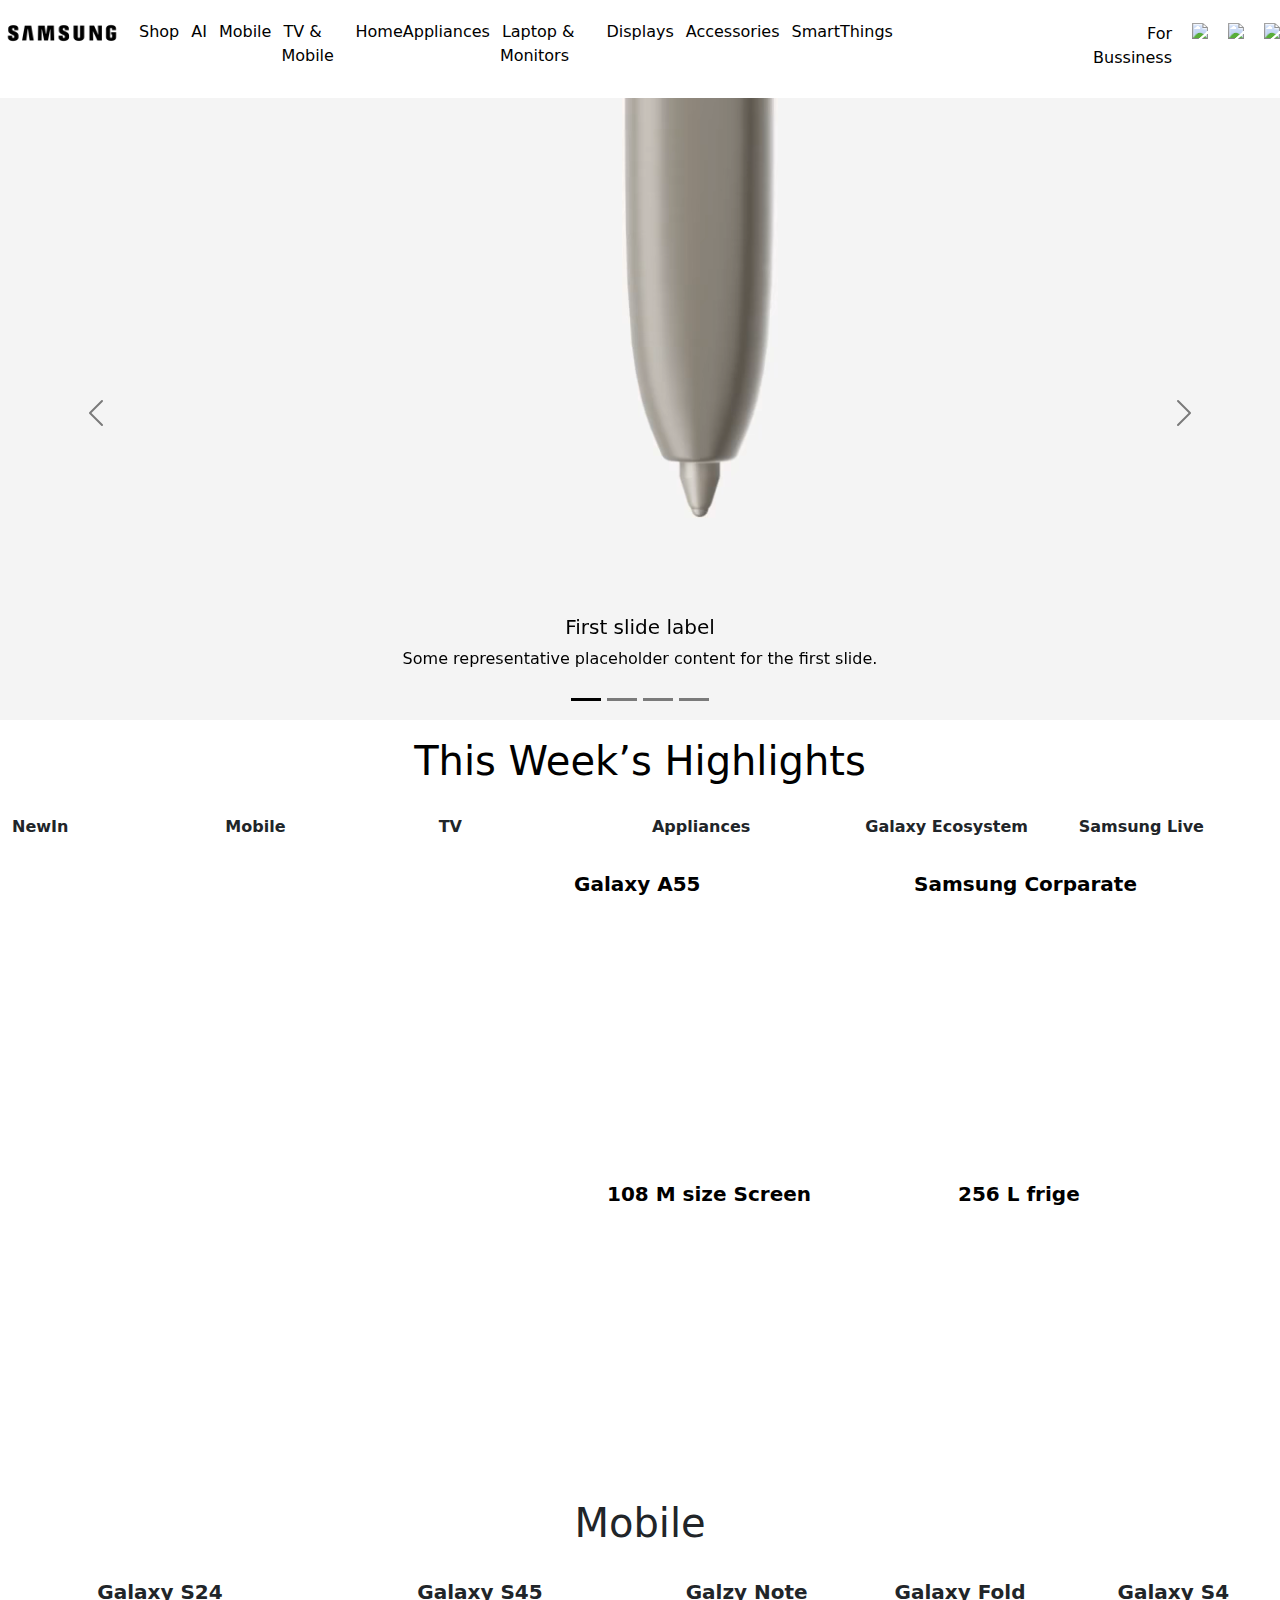
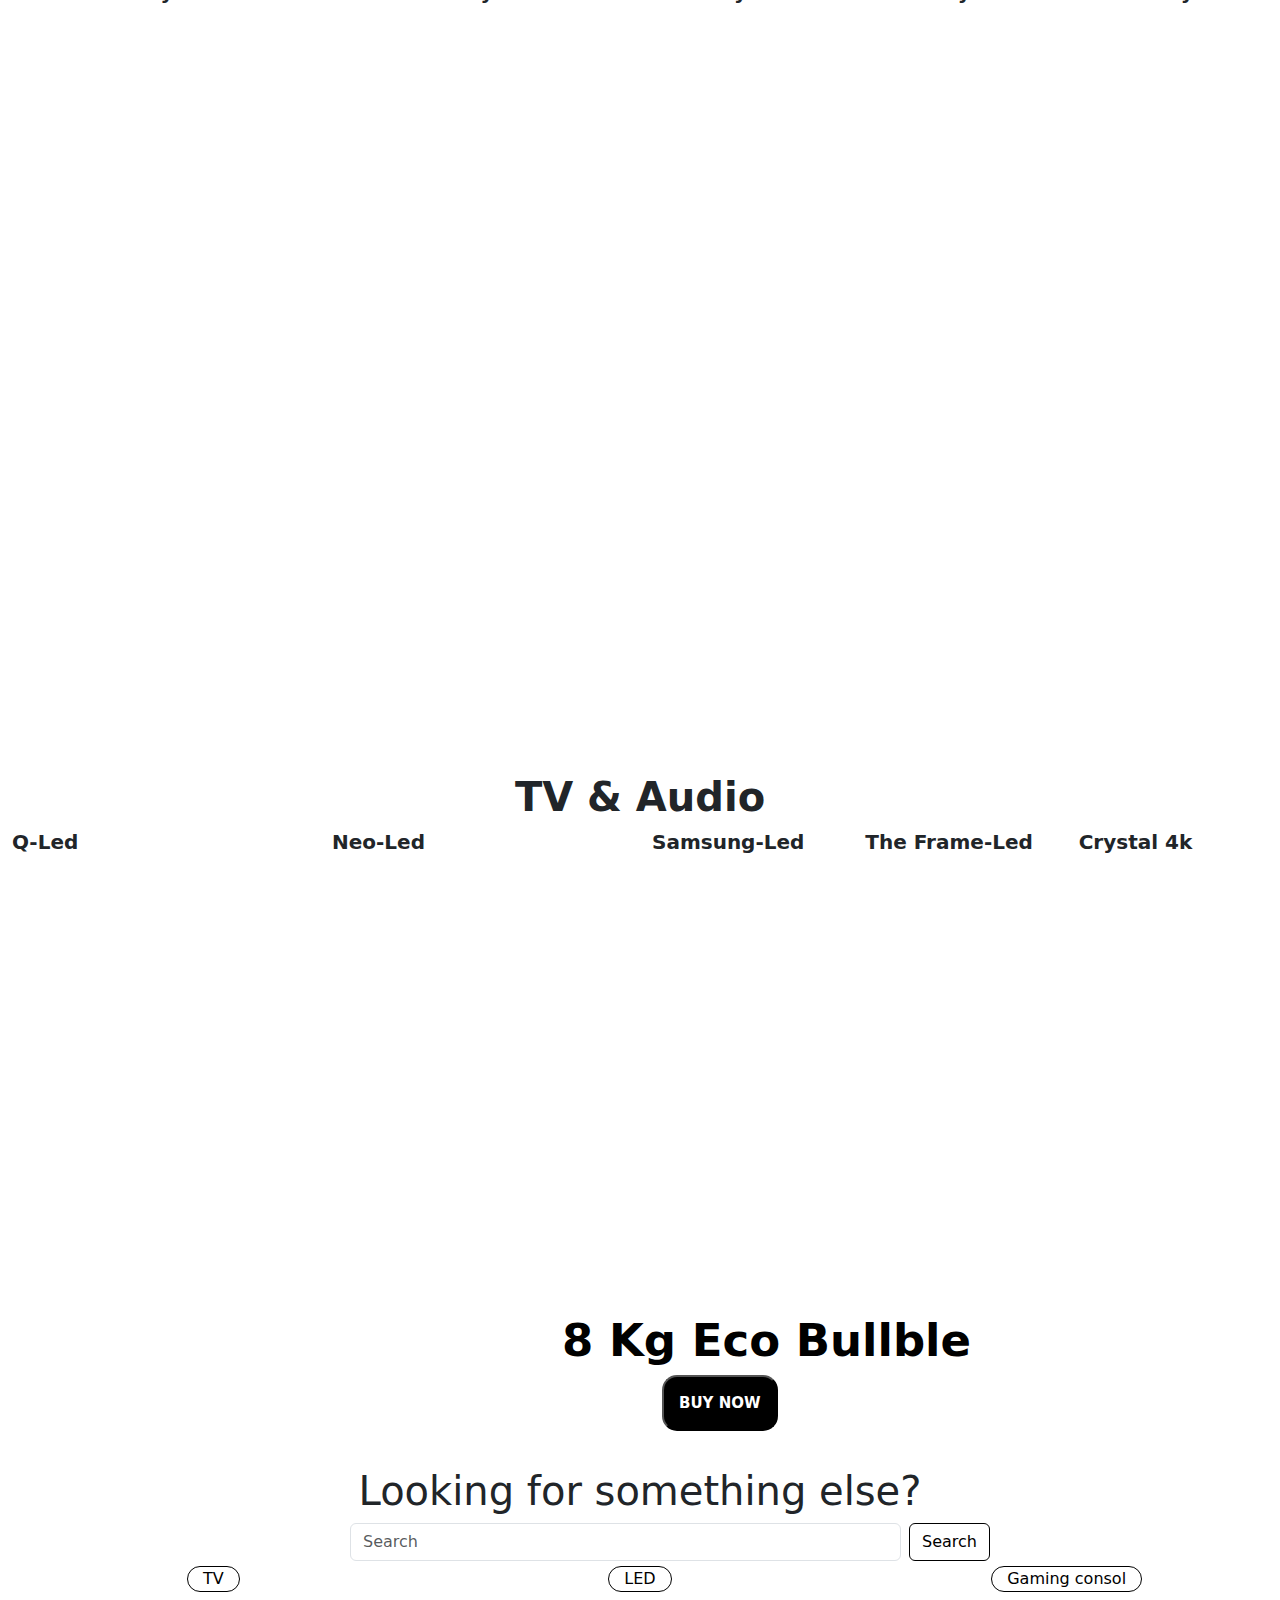
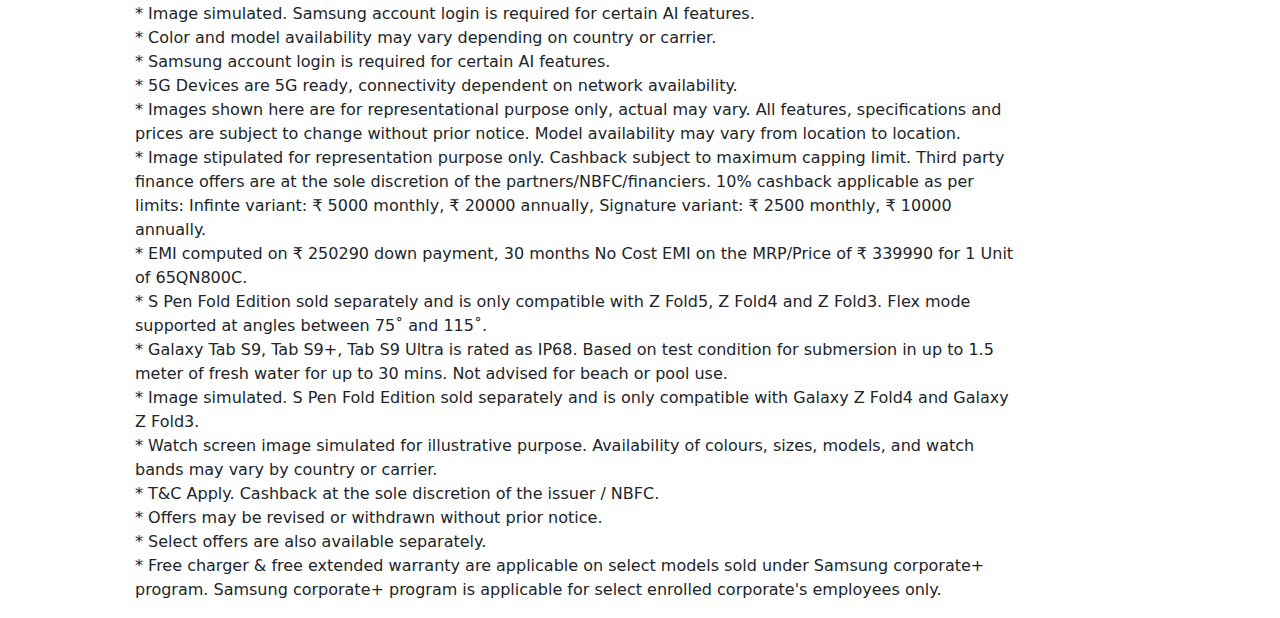
==== index.html @ 86fd4c71 "Add files via upload" ====
<!DOCTYPE html>
<html lang="en">
<head>
    <meta charset="UTF-8">
    <meta name="viewport" content="width=device-width, initial-scale=1.0">
    <title>Samsung</title>
    <link rel="stylesheet" href="css/samsung.css">
    <link href="https://cdn.jsdelivr.net/npm/bootstrap@5.3.3/dist/css/bootstrap.min.css" rel="stylesheet" integrity="sha384-QWTKZyjpPEjISv5WaRU9OFeRpok6YctnYmDr5pNlyT2bRjXh0JMhjY6hW+ALEwIH" crossorigin="anonymous">
</head>
<body>
    <script src="https://cdn.jsdelivr.net/npm/bootstrap@5.3.3/dist/js/bootstrap.bundle.min.js" integrity="sha384-YvpcrYf0tY3lHB60NNkmXc5s9fDVZLESaAA55NDzOxhy9GkcIdslK1eN7N6jIeHz" crossorigin="anonymous"></script>   
    
    <div class="nav12">
      <div class="navbar2">
            <div><a href="apple.html" target="_blank"><img src="img/samsung-1-logo-png-transparent.png"></a></div>
            <div><a href="#">Shop</a></div>
            <div><a href="#">AI</a></div>
            <div><a href="#">Mobile</a></div>
            <div><a href="#">TV & Mobile</a></div>
            <div><a href="#">HomeAppliances</a></div>
            <div><a href="#">Laptop & Monitors</a></div>
            <div><a href="#">Displays</a></div>
            <div><a href="#">Accessories</a></div>
            <div><a href="#">SmartThings</a></div>
      </div>

  <div class="Partt">
      <div><a href="#">For Bussiness</a></div>
      <div><a href="#"><img src="https://cdn-icons-png.flaticon.com/128/54/54481.png"></a></div>
      <div><a href="#"><img src="https://cdn-icons-png.flaticon.com/128/711/711897.png"></a></div>
      <div><a href="#"><img src="https://cdn-icons-png.flaticon.com/128/456/456212.png"></a></div>
  </div>
</div>
                       <!-- Crousal -->
    <div id="carouselExampleDark" class="carousel carousel-dark slide">
        <div class="carousel-indicators">
          <button type="button" data-bs-target="#carouselExampleDark" data-bs-slide-to="0" class="active" aria-current="true" aria-label="Slide 1"></button>
          <button type="button" data-bs-target="#carouselExampleDark" data-bs-slide-to="1" aria-label="Slide 2"></button>
          <button type="button" data-bs-target="#carouselExampleDark" data-bs-slide-to="2" aria-label="Slide 3"></button>
          <button type="button" data-bs-target="#carouselExampleDark" data-bs-slide-to="3" aria-label="Slide 4"></button>
        </div>
        <div class="carousel-inner">
          <div class="carousel-item active" data-bs-interval="10000">
            <video autoplay loop src="video/HOME_S24_Series_Main-KV_1440x640_pc.webm"width=1400px alt="logo"></video>
            
            <div class="carousel-caption d-none d-md-block">
              <h5>First slide label</h5>
              <p>Some representative placeholder content for the first slide.</p>
            </div>
          </div>
          <div class="carousel-item" data-bs-interval="2000">
            <img src="https://images.samsung.com/is/image/samsung/assets/in/home/Neo_Qled_8K_Without-Text_1440X6401.jpg?imwidth=1366"width=1366px class="d-block w-100" alt="...">
            <div class="carousel-caption d-none d-md-block">
              <h5>Second slide label</h5>
              <p>Some representative placeholder content for the second slide.</p>
            </div>
          </div>
          <div class="carousel-item">
            <img src="https://images.samsung.com/is/image/samsung/assets/in/home/Bespoke_AI_1440x640.jpg?imwidth=1366"width=1366px class="d-block w-100" alt="...">
            <div class="carousel-caption d-none d-md-block">
              <h5>Third slide label</h5>
              <p>Some representative placeholder content for the third slide.</p>
            </div>
          </div>

          <div class="carousel-item">
            <img src="https://images.samsung.com/is/image/samsung/assets/in/home/Bespoke_AI_Homepage_1440x640.jpg?imwidth=1366"width=1366px alt="...">
            <div class="carousel-caption d-none d-md-block">
              <h5>Third slide label</h5>
              <p>Some representative placeholder content for the third slide.</p>
            </div>
          </div>
          
        </div>
        <button class="carousel-control-prev" type="button" data-bs-target="#carouselExampleDark" data-bs-slide="prev">
          <span class="carousel-control-prev-icon" aria-hidden="true"></span>
          <span class="visually-hidden">Previous</span>
        </button>
        <button class="carousel-control-next" type="button" data-bs-target="#carouselExampleDark" data-bs-slide="next">
          <span class="carousel-control-next-icon" aria-hidden="true"></span>
          <span class="visually-hidden">Next</span>
        </button>
      </div>

         <div class="text1">
            <h1>This Week’s Highlights</h1>
         </div>
         <div class="container-fluid A">
            <div class="row">
                <div class="col-md-2">NewIn</div>   
                <div class="col-md-2">Mobile</div>   
                <div class="col-md-2">TV</div>   
                <div class="col-md-2">Appliances</div>   
                <div class="col-md-2">Galaxy Ecosystem</div> 
                <div class="col-md-2">Samsung Live</div> 
            </div>
         </div>
         <!-- grid Photos -->
        <div class="gridPhotos">
            <div class="container-fluid B">
                <div class="row">
                    <div class="col-md-3 w">A new Era of Samsung TV<br>Neo QLed 8K</div>   
                    <div class="col-md-3 k">Galaxy A55</div>   
                    <div class="col-md-2 y">Samsung Corparate</div>   
                    <div class="col-md-2 t">256 L frige</div>   
                    <div class="col-md-2 p">108 M size Screen</div> 
                </div>
             </div>
        </div>

        <div class="container C">
            <h1>Mobile</h1>
        </div>

        <div class="container-fluid D">
            <div class="row">
                <div class="col-md-3">Galaxy S24</div>   
                <div class="col-md-3">Galaxy S45</div>   
                <div class="col-md-2">Galzy Note</div>   
                <div class="col-md-2">Galaxy Fold</div>   
                <div class="col-md-2">Galaxy S4</div> 
            </div>
        </div>

        <div class="container-fluid E1">
            <div class="row">
                     <div class="col-12 tv-audio">TV & Audio</div>
            </div>
                <div class="row">
                    <div class="col-md-3 qw">Q-Led</div>
                    <div class="col-md-3 qw">Neo-Led</div>
                    <div class="col-md-2 qw">Samsung-Led</div>
                    <div class="col-md-2 qw">The Frame-Led</div>
                    <div class="col-md-2 qw">Crystal 4k</div>
                </div>

                <div class="row">
                    <div class="col-12 aw">8 Kg Eco Bullble</div>
                </div>

                <div class="row">
                    <div class="col-12 ww"><button>BUY NOW</button></div>
                </div> 
        </div>

        <div class="contrainer-fluid hero">
            <div class="row">
                <div class="col-12"><h1>Looking for something else?</h1></div>
            </div>
            

        </div>
        <div class="contrainer-fluid batman">
        <form class="d-flex" role="search">
            <input class="form-control me-2" type="search" placeholder="Search" aria-label="Search">
            <button class="btn btn-outline-success" type="submit">Search</button>
          </form>
        </div>

        <div class="container-fluid iron-man">
            <div class="row">
                <div class="col-4"><button>TV</button></div>
                <div class="col-4"><button>LED</button></div>
                <div class="col-4"><button>Gaming consol</button></div>
            </div>

        </div>

        <div class="container-fluid data">
            <div class="row">
                <div class="col-12">
                    <p>* Image simulated. Samsung account login is required for certain AI features.<br>

                        * Color and model availability may vary depending on country or carrier.<br>
                        
                        * Samsung account login is required for certain AI features.<br>
                        
                        * 5G Devices are 5G ready, connectivity dependent on network availability.<br>
                        
                        * Images shown here are for representational purpose only, actual may vary. All features, specifications and prices are subject to change without prior notice. Model availability may vary from location to location.<br>
                        
                        * Image stipulated for representation purpose only. Cashback subject to maximum capping limit. Third party finance offers are at the sole discretion of the partners/NBFC/financiers. 10% cashback applicable as per limits: Infinte variant: ₹‎ 5000 monthly, ₹‎ 20000 annually, Signature variant: ₹‎ 2500 monthly, ₹‎ 10000 annually.<br>
                        
                        * EMI computed on ₹‎ 250290 down payment, 30 months No Cost EMI on the MRP/Price of ₹‎ 339990 for 1 Unit of 65QN800C.<br>
                        
                        * S Pen Fold Edition sold separately and is only compatible with Z Fold5, Z Fold4 and Z Fold3. Flex mode supported at angles between 75˚ and 115˚.<br>
                        
                        * Galaxy Tab S9, Tab S9+, Tab S9 Ultra is rated as IP68. Based on test condition for submersion in up to 1.5 meter of fresh water for up to 30 mins. Not advised for beach or pool use.<br>
                        
                        * Image simulated. S Pen Fold Edition sold separately and is only compatible with Galaxy Z Fold4 and Galaxy Z Fold3.<br>
                        
                        * Watch screen image simulated for illustrative purpose. Availability of colours, sizes, models, and watch bands may vary by country or carrier.<br>
                        
                        * T&C Apply. Cashback at the sole discretion of the issuer / NBFC.<br>
                        
                        * Offers may be revised or withdrawn without prior notice.<br>
                        
                        * Select offers are also available separately.<br>
                        
                        * Free charger & free extended warranty are applicable on select models sold under Samsung corporate+ program. Samsung corporate+ program is applicable for select enrolled corporate's employees only.<br></p>
                </div>
            </div>

        </div>


      
      
</body>
</html>
---- css/samsung.css ----
.navbar2{
    img{
        height: 130px;
        margin-top: -52px;
        margin-left: -5px;
        padding-bottom: -20px;
        
    }
    display: flex;
    gap:10px;
    margin-top: 20px;
    padding-bottom: -90px;
    a{
        text-decoration: none;
        color: black;
        font-size: 16px;
        margin-left:2px;
        padding-bottom: -90px;
        
}
}
.Partt{
    display: flex;

    img{
        height: 15px;
        margin-top: -8px;  
        gap: 20px;
        padding-bottom: -90px;   
    }
    a{
        font-size: 16px;
        text-decoration: none;
        color: black;
        padding-bottom: -90px;
    }
    margin-left: 190px;
    gap:20px;
    text-align: right;
    margin-top: 22px;
    padding-bottom: -90px;
   
}
.nav12{
    display: flex;
    padding-bottom: -90px;
    ;
   
}

.text1{
    text-align: center;
    color: black;
    margin-top: 10px;
}
.container-fluid A{
    text-align: center;
    
}
.A{
    margin-top: 30px;
    font-weight: bold;
}
.B{
    margin-top: 30px;
    font-weight: bold;
}

.B .w{
    border: 1px solid none ;
    height: 610px;
    width: 40%;
    border-radius: 15px;
    background-image: url("https://images.samsung.com/is/image/samsung/assets/in/home/BigTile_684x6847.jpg?$684_684_JPG$");
    background-position: center;
    padding-top: 500px;
    padding-left:150px;
    font-size:20px;
    color: white;
    margin-left: 30px;
}
.B .w:hover{
    box-shadow: rgba(0, 0, 0, 0.25) 0px 14px 28px, rgba(0, 0, 0, 0.22) 0px 10px 10px;
}

.B .k{
    border: 1px solid none ;
    height: 300px;
    width: 25%;
    border-radius: 15px;
    background-image: url("https://images.samsung.com/is/image/samsung/assets/in/home/19492_A-series_LC_Small-tile330x330_01.jpg?$330_330_JPG$");
    background-position: center;
    padding-top: px;
    padding-left:px;
    font-size:20px;
    color: black;
    margin-left: 20px;
}
.B .k:hover{
    box-shadow: rgba(0, 0, 0, 0.25) 0px 14px 28px, rgba(0, 0, 0, 0.22) 0px 10px 10px;
}
.B .y{
    border: 1px solid none ;
    height: 300px;
    width: 25%;
    border-radius: 15px;
    background-image: url("https://images.samsung.com/is/image/samsung/assets/in/home/Holi_330x330-2.jpg?$330_330_JPG$");
    background-position: center;
    padding-top: px;
    padding-left:px;
    font-size:20px;
    color: black;
    margin-left: 20px;
}
.B .y:hover{
    box-shadow: rgba(0, 0, 0, 0.25) 0px 14px 28px, rgba(0, 0, 0, 0.22) 0px 10px 10px;
}
.B .t{
    border: 1px solid none ;
    height: 300px;
    width: 25%;
    border-radius: 15px;
    background-image: url("https://images.samsung.com/is/image/samsung/assets/in/home/0814/Small-Tile_330x330-Double-door.jpg?$330_330_JPG$");
    background-position: center;
    padding-top: px;
    padding-left:px;
    font-size:20px;
    color: black;
    margin-left: 10px;
    margin-left: 946px;
    margin-top: -300px;
}
.B .t:hover{
    box-shadow: rgba(0, 0, 0, 0.25) 0px 14px 28px, rgba(112, 72, 72, 0.22) 0px 10px 10px;
}
.B .p{
    border: 1px solid none ;
    height: 300px;
    width: 25%;
    border-radius: 15px;
    background-image: url("https://images.samsung.com/is/image/samsung/assets/in/home/Small_Tile_330x330_UHD_4K_CUE.jpg?$330_330_JPG$");
    background-position: center;
    padding-top: px;
    padding-left:px;
    font-size:20px;
    color: black;
    margin-left: 10px;
    margin-left: 595px;
    margin-top: -300px;
}
.B .p:hover{
    box-shadow: rgba(0, 0, 0, 0.25) 0px 14px 28px, rgba(0, 0, 0, 0.22) 0px 10px 10px;
}
.C{
    text-align: center;
    margin-top: 20px;
    
}
.D{
    text-align: center;
    height: 800px;
    background-image: url("https://www.telstra.com.au/content/dam/tcom/library/tex-exchange/samsung-galaxy-s24-telstra-exchange.png");
    background-position: center;
    font-size: 20px;
    margin-top: 20px;
    padding-top: 10px;
    font-weight: bold;
}
.tv-audio{
    text-align: center;
    font-size: 40px;
    font-weight: bold;
   
}
.E1{
    background-image: url("https://fundamental.in/wp-content/uploads/2022/09/QLEDTVV.png");
    height: 700px;
    background-position:center;
}
.qw{
    font-size: 20px;
    font-weight: bold;
    
}
.aw{
    padding-top: 450px;
    margin-left: 550px;
    font-weight: 600;
    font-size: 45px;
    color: black;
}
.ww{
    margin-left:650px ;
    button{
        border-radius: 15px;
        padding: 15px;
        font-weight: bold;
        background-color: black;
        color: white;
    }
    font-size: 15px;
    button:hover{
        background-color: grey;
        color: white;
    }
    
   
}
.hero{
    text-align: center;
}
.batman{
    width:50%;
    margin-left: 350px;
    button{
     color: black;
     border-color: black;
    }
    button:hover{
        background-color:grey;
        border-color: black;
    }
}
.iron-man{
    text-align: center;
button{
  border-radius: 15px;
  padding: 0px 15px 0 15px;
  margin-top: 5px;
  background-color: transparent;
  border:1px solid
}
}
.data{
    margin-top: 10px;
    
    p{
        width: 70%;
        margin-left:123px;
    }
    
    
}
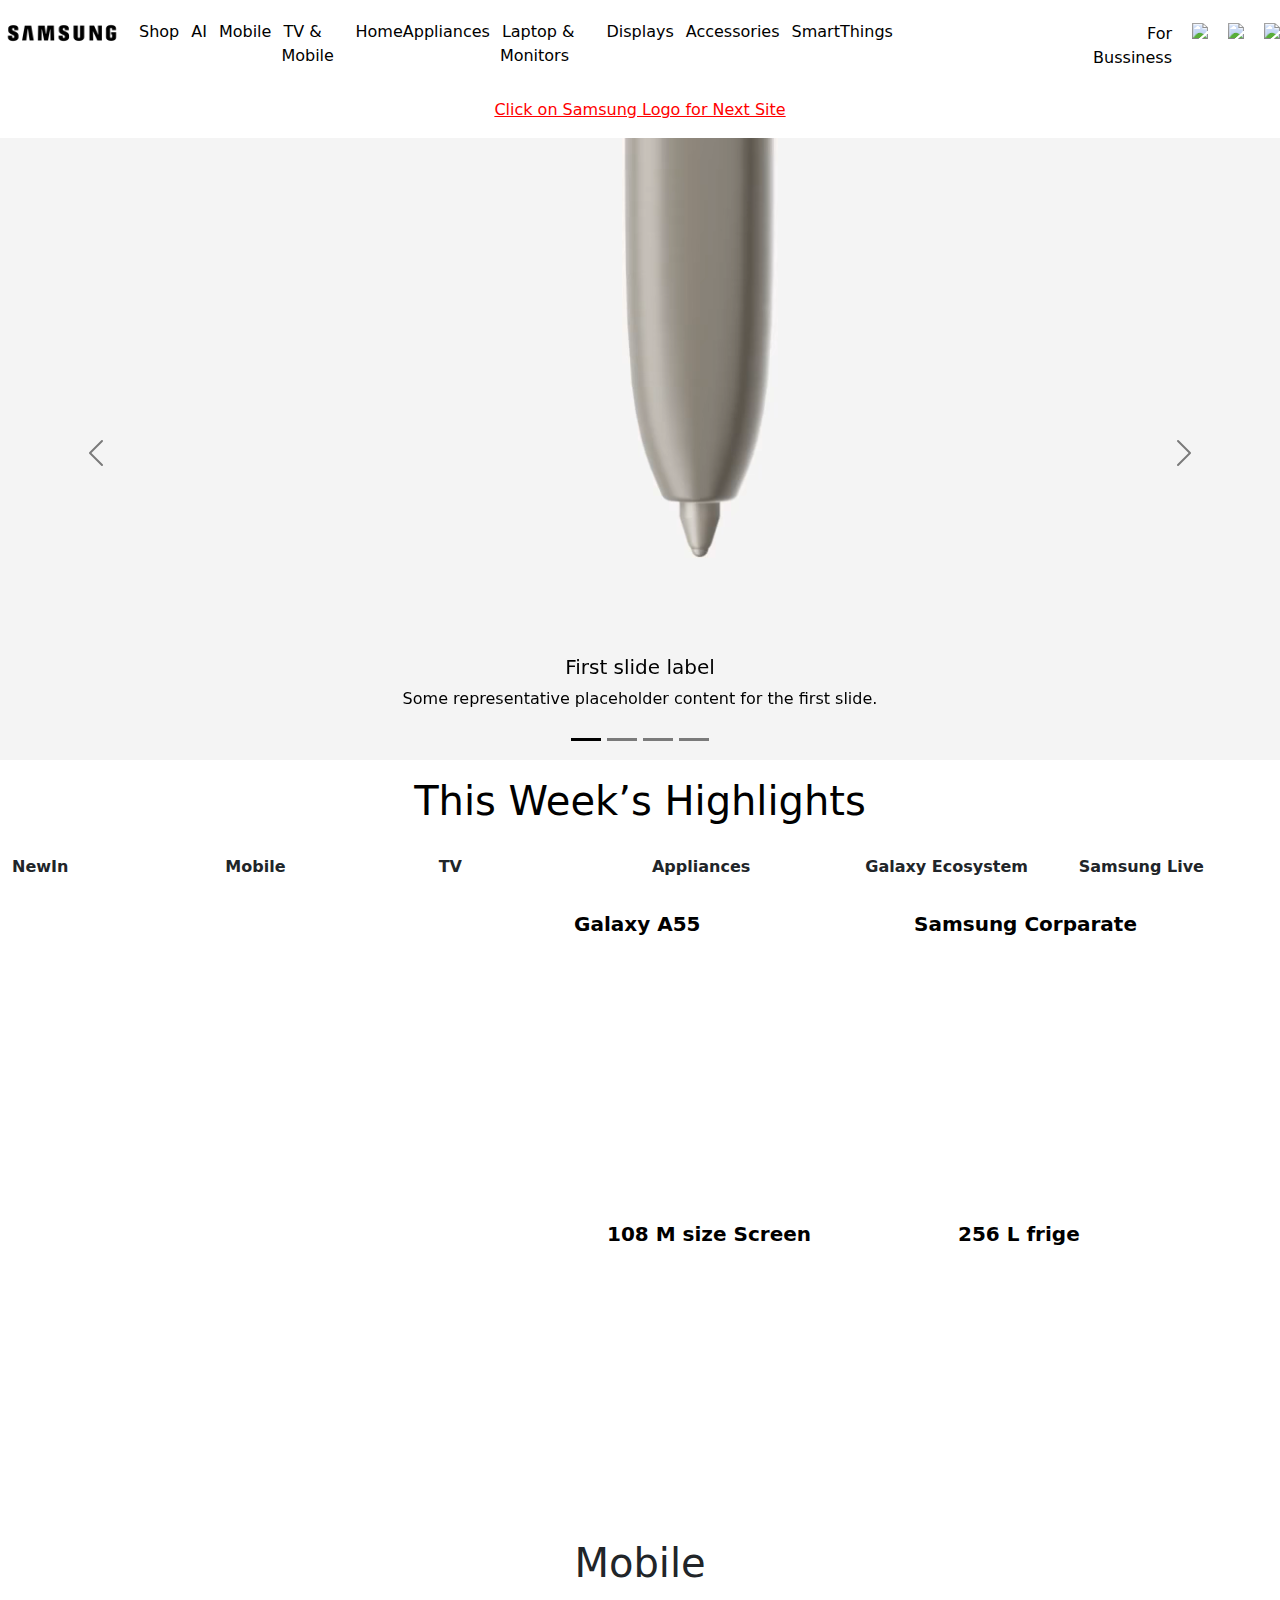
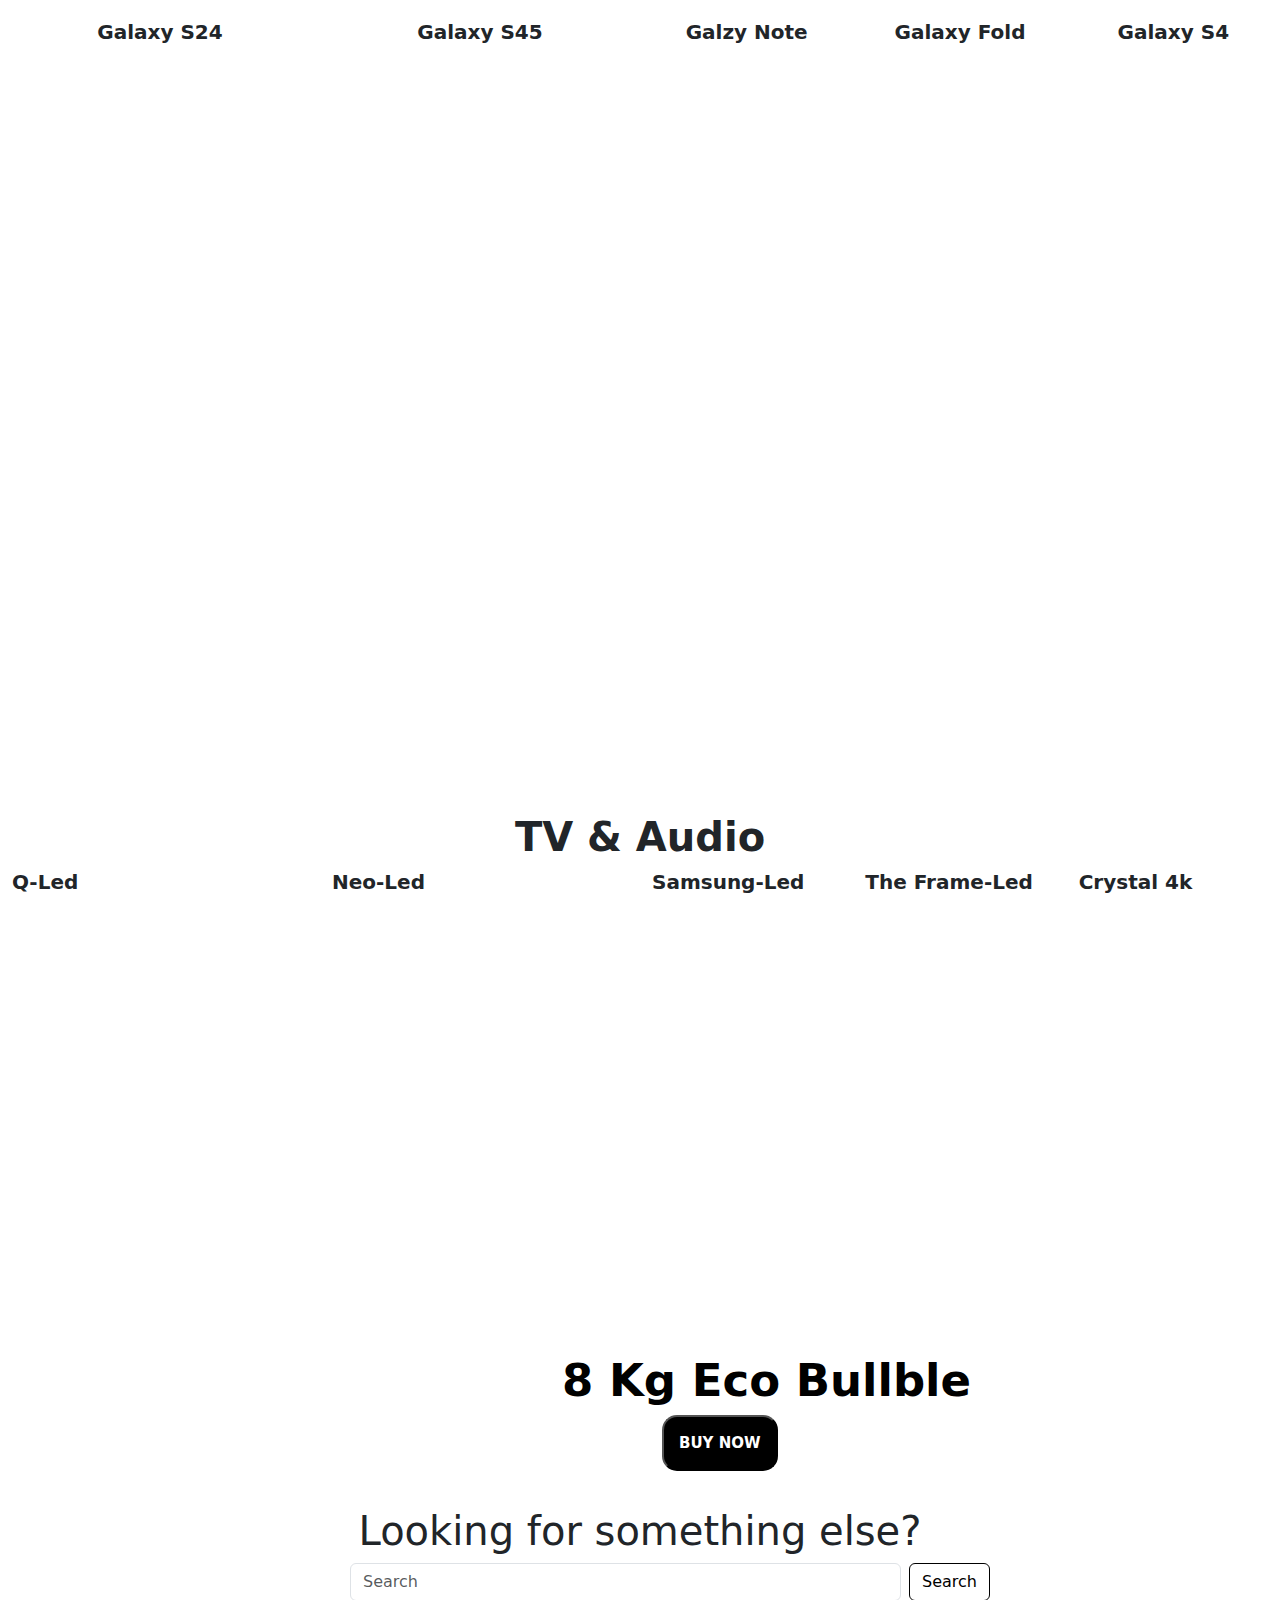
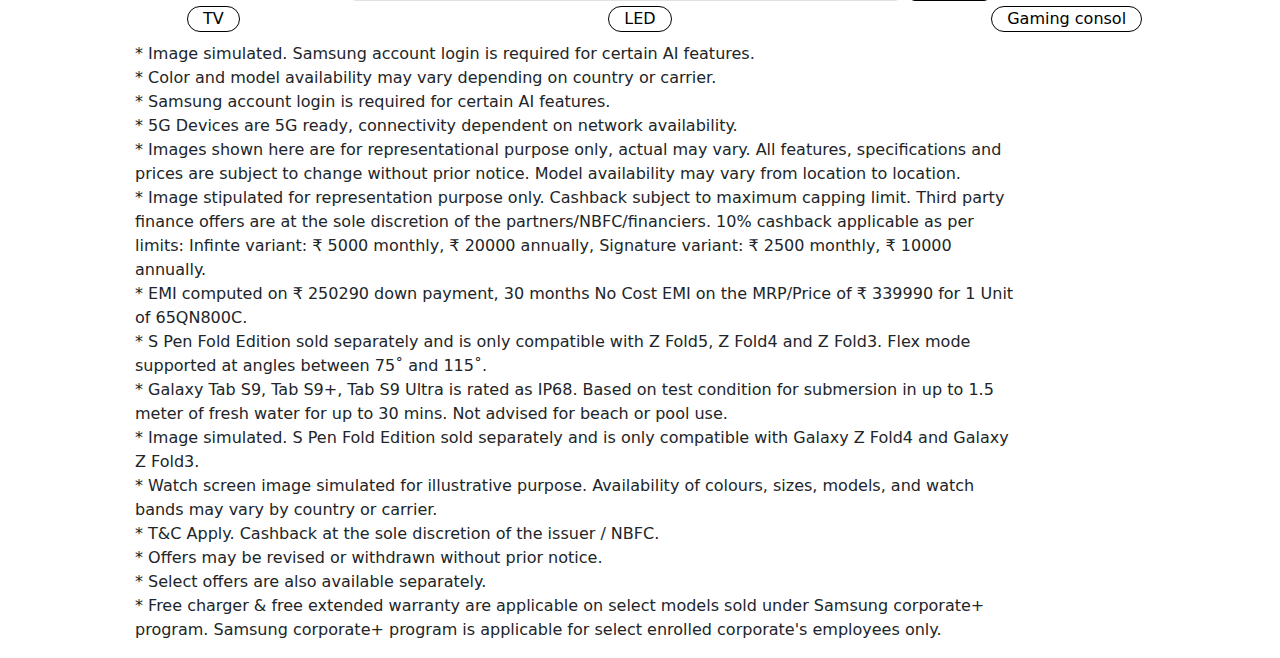
==== commit 35248d7d: "index.html" ====
--- a/index.html
+++ b/index.html
@@ -31,6 +31,7 @@
       <div><a href="#"><img src="https://cdn-icons-png.flaticon.com/128/456/456212.png"></a></div>
   </div>
 </div>
+    <div><center><p style="color:red"><u>Click on Samsung Logo for Next Site</u></p></div></center>
                        <!-- Crousal -->
     <div id="carouselExampleDark" class="carousel carousel-dark slide">
         <div class="carousel-indicators">
@@ -207,4 +208,4 @@
       
       
 </body>
-</html>+</html>
